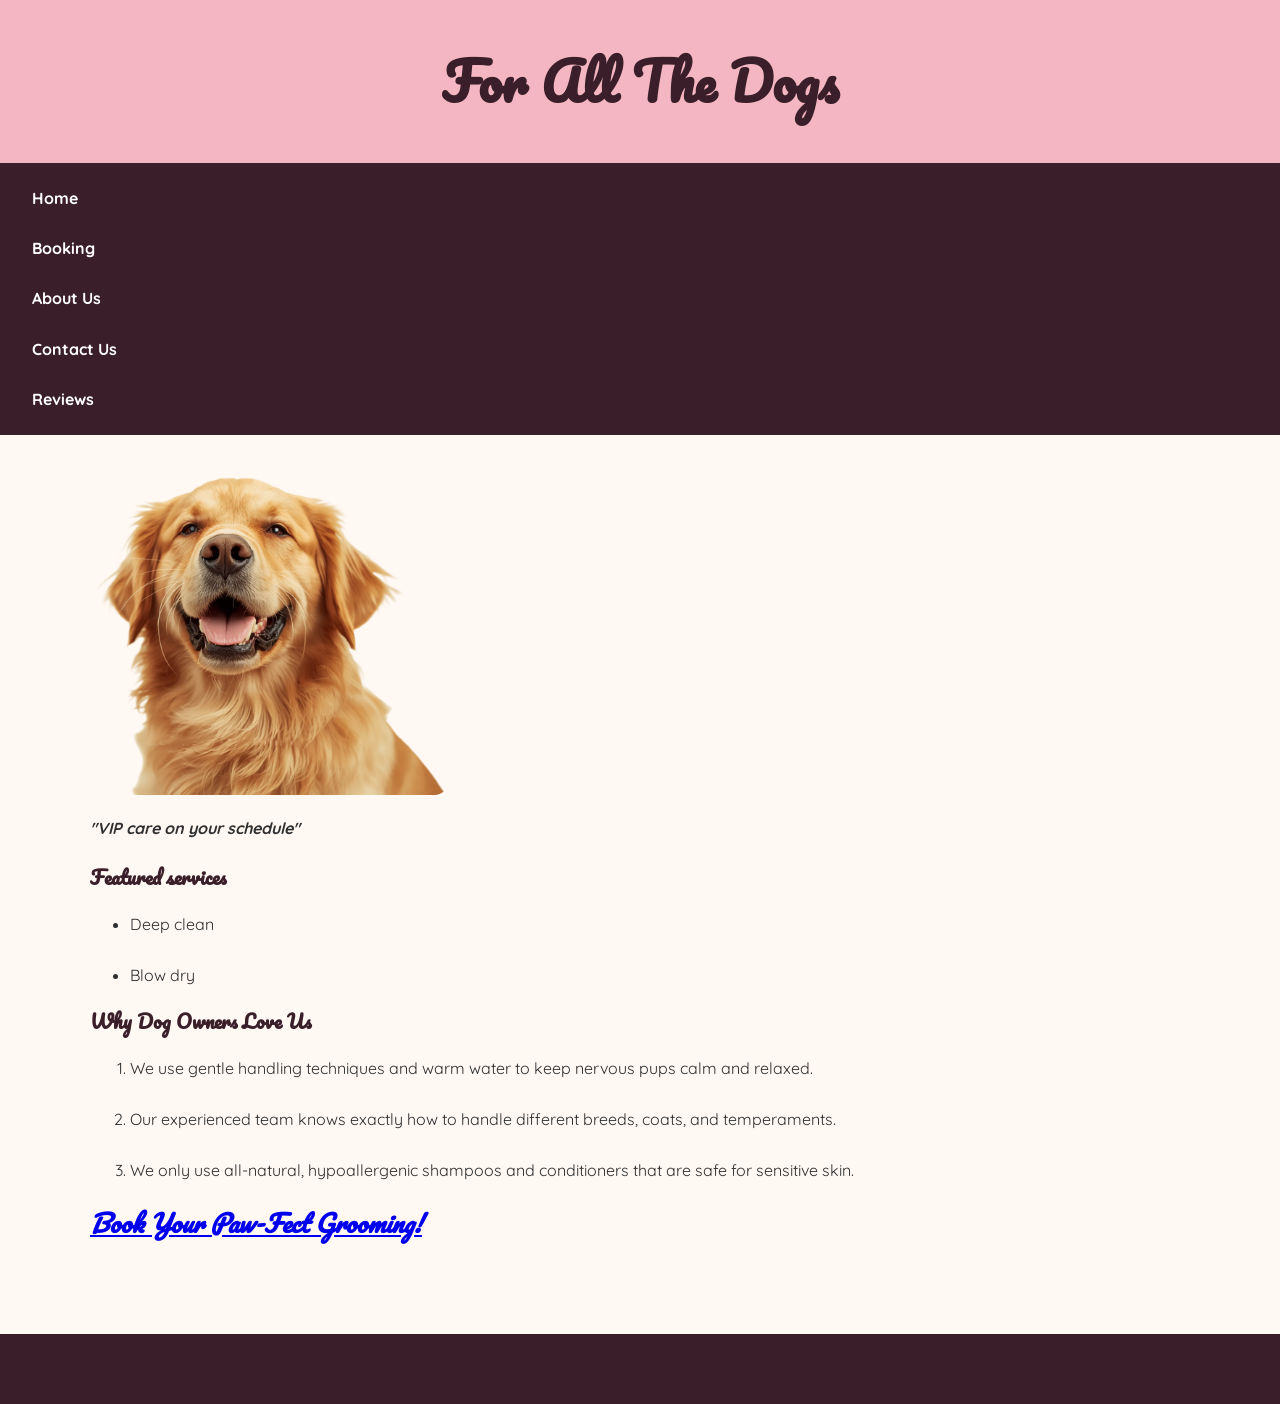
==== docs/index.html @ f2455f7e "testing to see if changing the link to stylesheet in index fixes it in pages" ====
<!DOCTYPE html>
<html lang="en">

<head>
<meta charset="UTF-8">
<title></title>
<link rel="stylesheet" href="css/styles.css">
</head>

<body>

<a class="skip" href="#main-content">
Skip to main content
</a>

<header>
<h1>For All The Dogs</h1>
</header>

<nav>
<a href="index.html">Home</a>
<a href="booking.html">Booking</a>
<a href="about.html">About Us</a>
<a href="contact.html">Contact Us</a>
<a href="reviews.html">Reviews</a>
</nav>

<main id="main-content">
<img class="hero-image"
 src="../images/dog.png"
alt="Happy dog ready for grooming">
<div>
<h4><i>"VIP care on your schedule"</i></h4>
<h3>Featured services</h3>
<ul>
<li>Deep clean</li>
<br>
<li>Blow dry</li>
</ul>
</div>
<h3>Why Dog Owners Love Us</h3>
<ol>
<li>We use gentle handling techniques and warm water to keep nervous pups calm and relaxed.</li>
<br>
<li>Our experienced team knows exactly how to handle different breeds, coats, and temperaments.</li>
<br>
<li>We only use all-natural, hypoallergenic shampoos and conditioners that are safe for sensitive skin.</li>
</ol>
<h2><i><a href="booking.html">Book Your Paw-Fect Grooming!</a></i></h2>
</main>

<footer>
</footer>

</body>

</html>
---- docs/css/styles.css ----
/* Google Fonts: Quicksand for body text and Pacifico for headings. */
@import url('https://fonts.googleapis.com/css2?family=Pacifico&family=Quicksand:wght@400;500;600;700&display=swap');

/* For All The Dogs - Group Project Styles
   External stylesheet using CSS Flexbox and responsive media queries.
   Responsive layout targets: desktop, tablet, and mobile.
*/

* {
    box-sizing: border-box;
}

html {
    scroll-behavior: smooth;
}

body {
    margin: 0;
    font-family: "Quicksand", Arial, Helvetica, sans-serif;
    line-height: 1.6;
    color: #2f2f2f;
    background: #fff8f3;
}

img {
    display: block;
    max-width: 100%;
    height: auto;
}

.hero-image {
    display: block;
    width: min(100%, 360px);
    max-width: 100%;
    height: clamp(220px, 28vw, 320px);
    aspect-ratio: 987 / 876;
    object-fit: cover;
    object-position: center;
    border-radius: 1rem;
}

header {
    background: #f4b6c2;
    color: #3a1f2a;
    padding: 2.5rem 1rem;
    text-align: center;
}

header h1 {
    margin: 0;
    font-family: "Pacifico", cursive;
    font-size: clamp(2rem, 5vw, 3.25rem);
}

nav {
    display: flex;
    justify-content: center;
    align-items: center;
    flex-wrap: wrap;
    gap: 0.5rem;
    padding: 0.75rem 1rem;
    background: #3a1f2a;
}

nav a {
    color: #ffffff;
    text-decoration: none;
    font-weight: 700;
    padding: 0.65rem 1rem;
    border-radius: 0.5rem;
}

nav a:hover,
nav a:focus-visible {
    background: #f4b6c2;
    color: #3a1f2a;
}

main {
    width: min(1100px, 92%);
    margin: 0 auto;
    padding: 2.5rem 0;
}

main h2,
main h3 {
    color: #3a1f2a;
    font-family: "Pacifico", cursive;
}

.skip {
    position: absolute;
    left: -9999px;
    top: 0;
    z-index: 1000;
    background: #ffffff;
    color: #3a1f2a;
    padding: 0.75rem 1rem;
}

.skip:focus {
    left: 1rem;
    top: 1rem;
}

.hero {
    display: flex;
    align-items: center;
    justify-content: space-between;
    gap: 2rem;
    padding: 2rem;
    margin-bottom: 2rem;
    background: #ffffff;
    border-radius: 1rem;
    box-shadow: 0 4px 16px rgba(58, 31, 42, 0.1);
}

.hero-content {
    flex: 1 1 55%;
    min-width: 0;
}

.hero-image {
    flex: 0 1 360px;
    width: min(100%, 360px);
    max-width: 100%;
    height: clamp(220px, 28vw, 320px);
    aspect-ratio: 987 / 876;
    object-fit: cover;
    object-position: center;
    border-radius: 1rem;
    image-rendering: auto;
}

.feature-list,
.value-list {
    display: flex;
    flex-wrap: wrap;
    gap: 1rem;
    padding: 0;
    list-style-position: inside;
}

.feature-list li,
.value-list li {
    flex: 1 1 220px;
    padding: 1rem;
    background: #ffffff;
    border-radius: 0.75rem;
    box-shadow: 0 2px 10px rgba(58, 31, 42, 0.08);
}

.cta {
    display: inline-block;
    margin-top: 1rem;
    padding: 0.8rem 1.1rem;
    background: #3a1f2a;
    color: #ffffff;
    border-radius: 0.5rem;
    text-decoration: none;
    font-weight: 700;
}

.cta:hover,
.cta:focus-visible {
    background: #5a3042;
}

.team {
    display: flex;
    flex-wrap: wrap;
    gap: 1rem;
}

.team-member {
    flex: 1 1 220px;
    padding: 1rem;
    background: #ffffff;
    border-left: 5px solid #f4b6c2;
    border-radius: 0.75rem;
}

.team-member h3,
.team-member p {
    margin: 0.25rem 0;
}

.package-section {
    margin-bottom: 2rem;
}

.package-grid {
    display: flex;
    flex-wrap: wrap;
    gap: 1rem;
}

.service-card {
    flex: 1 1 300px;
    min-width: 0;
    padding: 1rem;
    background: #ffffff;
    border: 2px solid #f0d8df;
    border-radius: 0.75rem;
}

.service-card input {
    margin-right: 0.5rem;
}

.service-label {
    display: flex;
    flex-wrap: wrap;
    gap: 0.4rem 0.7rem;
    cursor: pointer;
}

.service-label > span:first-of-type {
    font-weight: 700;
}

.service-desc {
    flex-basis: 100%;
    color: #555555;
}

.contact-grid {
    display: flex;
    flex-wrap: wrap;
    gap: 1.5rem;
}

.contact-card {
    flex: 1 1 300px;
    padding: 1.5rem;
    background: #ffffff;
    border-radius: 0.75rem;
    box-shadow: 0 2px 10px rgba(58, 31, 42, 0.08);
}

.review-list {
    display: flex;
    flex-wrap: wrap;
    gap: 1.5rem;
}

.review-bubble {
    flex: 1 1 420px;
    padding: 1.5rem;
    background: #ffffff;
    border-radius: 1rem;
    box-shadow: 0 4px 14px rgba(58, 31, 42, 0.1);
}

.review-stars {
    color: #c78b00;
    font-size: 1.25rem;
    letter-spacing: 0.15rem;
}

.review-text {
    font-style: italic;
}

.review-author {
    font-weight: 700;
}

footer {
    min-height: 70px;
    margin-top: 2rem;
    padding: 1.5rem;
    text-align: center;
    background: #3a1f2a;
}

/* Tablet: stack the hero and allow navigation links to wrap. */
@media (max-width: 768px) {
    main {
        width: 90%;
    }

    .hero-image {
        width: min(100%, 450px);
        margin-left: auto;
        margin-right: auto;
    }
}

@media (max-width: 480px) {
    main {
        width: 94%;
        padding: 1.5rem 0;
    }

    .hero-image {
        width: 100%;
        max-width: 400px;
        margin-left: auto;
        margin-right: auto;
    }
}

    .feature-list,
    .value-list,
    .package-grid,
    .team,
    .contact-grid,
    .review-list {
        flex-direction: column;
    }

    .feature-list li,
    .value-list li,
    .service-card,
    .team-member,
    .contact-card,
    .review-bubble {
        flex-basis: auto;
        width: 100%;
    }

    nav {
        flex-direction: column;
        gap: 0.25rem;
    }

    nav a {
        width: 100%;
    }
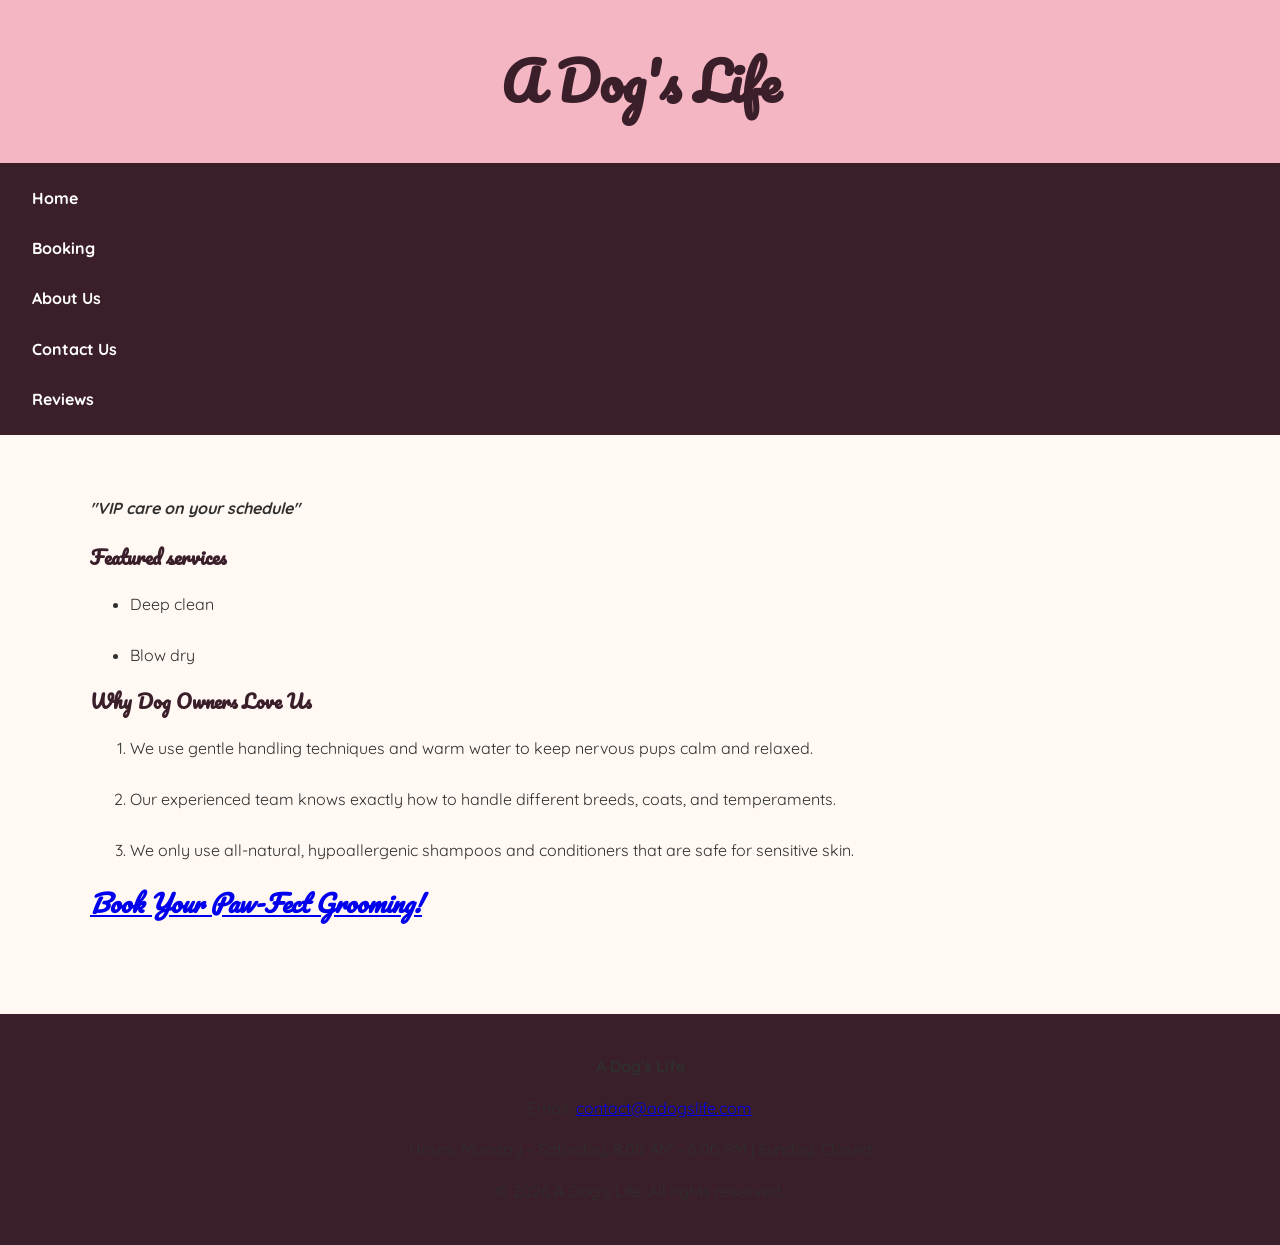
==== commit 6777ea10: "Fixed the problems required." ====
--- a/docs/index.html
+++ b/docs/index.html
@@ -14,7 +14,7 @@
 </a>
 
 <header>
-<h1>For All The Dogs</h1>
+<h1>A Dog's Life</h1>
 </header>
 
 <nav>
@@ -26,9 +26,6 @@
 </nav>
 
 <main id="main-content">
-<img class="hero-image"
- src="../images/dog.png"
-alt="Happy dog ready for grooming">
 <div>
 <h4><i>"VIP care on your schedule"</i></h4>
 <h3>Featured services</h3>
@@ -50,6 +47,10 @@
 </main>
 
 <footer>
+  <p><strong>A Dog's Life</strong></p>
+  <p>Email: <a href="mailto:contact@adogslife.com">contact@adogslife.com</a></p>
+  <p>Hours: Monday – Saturday, 8:00 AM – 6:00 PM | Sunday: Closed</p>
+  <p>&copy; 2026 A Dog's Life. All rights reserved.</p>
 </footer>
 
 </body>
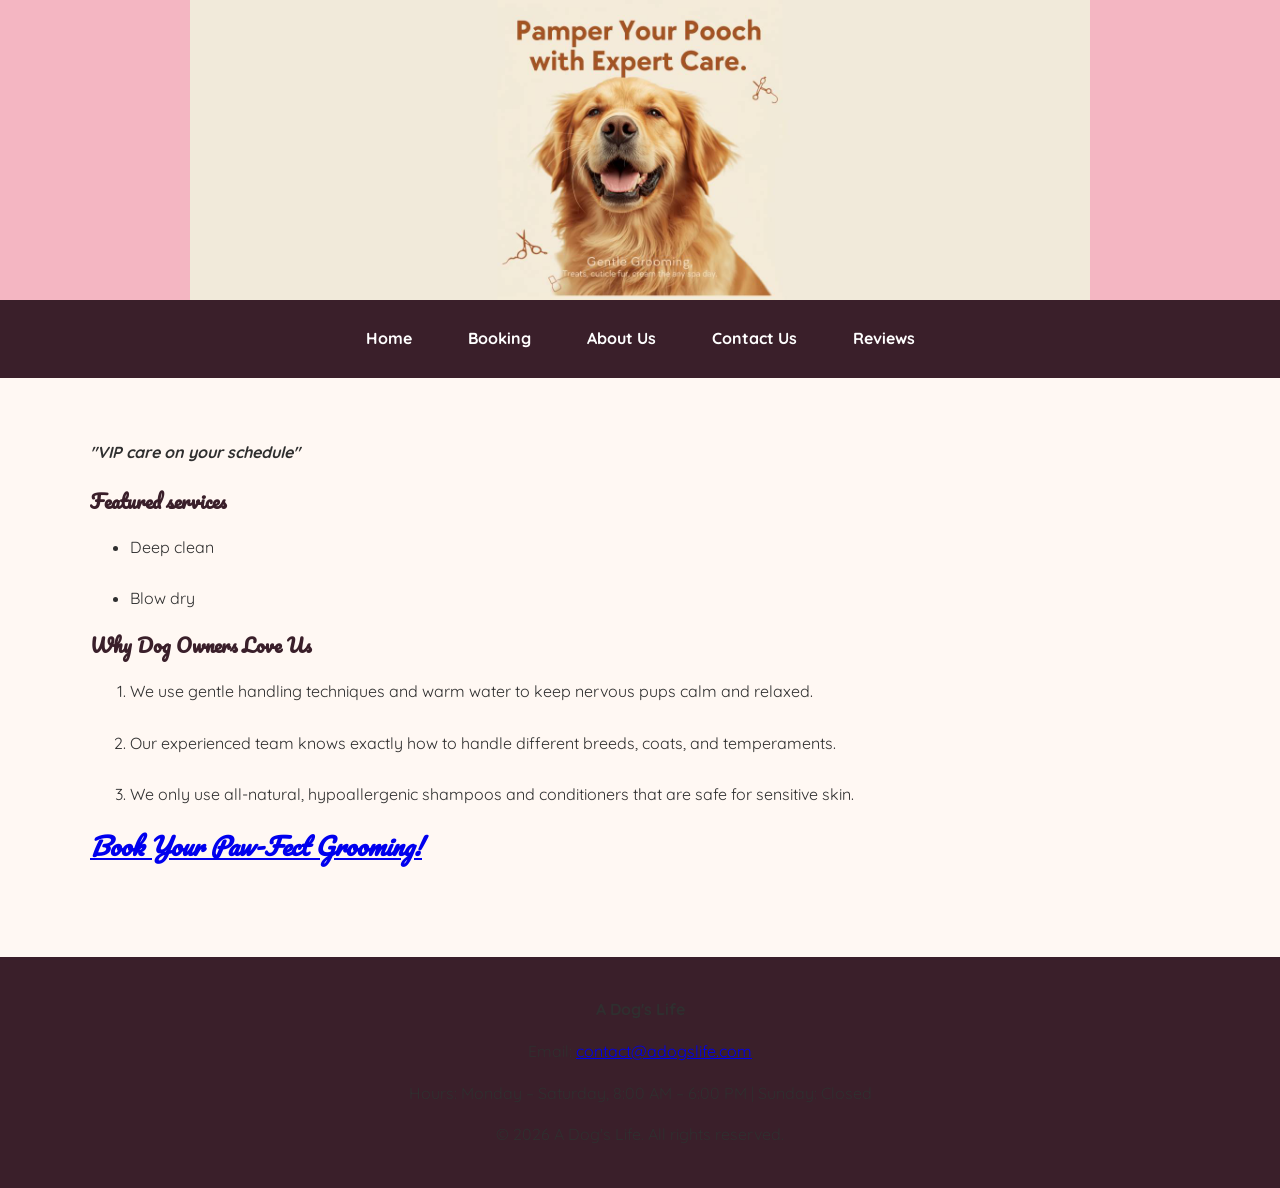
==== commit 8da2befd: "fixed the header, made it an img and added alt text. gave the header img a class of "visually-hidden" ====
--- a/docs/index.html
+++ b/docs/index.html
@@ -3,7 +3,8 @@
 
 <head>
 <meta charset="UTF-8">
-<title></title>
+<meta name="viewport" content="width=device-width, initial-scale=1">
+<title>A Dog's Life</title>
 <link rel="stylesheet" href="css/styles.css">
 </head>
 
@@ -14,7 +15,8 @@
 </a>
 
 <header>
-<h1>A Dog's Life</h1>
+    <h1 class="visually-hidden">A Dog's Life</h1>
+   <img src="images/header.jpg" alt="Smiling golden retriever with the words: Pamper Your Pooch with Expert Care.">
 </header>
 
 <nav>
--- a/docs/css/styles.css
+++ b/docs/css/styles.css
@@ -40,9 +40,7 @@
 }
 
 header {
-    background: #f4b6c2;
-    color: #3a1f2a;
-    padding: 2.5rem 1rem;
+    background-color: #f4b6c2;
     text-align: center;
 }
 
@@ -52,14 +50,31 @@
     font-size: clamp(2rem, 5vw, 3.25rem);
 }
 
+header img {
+  display: block;
+  width: 100%;
+  max-width: 900px;
+  height: auto;
+  margin: 0 auto;
+}
+
+.visually-hidden {
+  position: absolute;
+  width: 1px;
+  height: 1px;
+  overflow: hidden;
+  clip: rect(0 0 0 0);
+  white-space: nowrap;
+}
+
 nav {
-    display: flex;
+    background-color: #3a1f2a;
+    display: flex;
+    flex-direction: row;
     justify-content: center;
-    align-items: center;
-    flex-wrap: wrap;
-    gap: 0.5rem;
-    padding: 0.75rem 1rem;
-    background: #3a1f2a;
+    flex-wrap: wrap;
+    gap: 1.5rem;
+    padding: 1rem;
 }
 
 nav a {
@@ -287,10 +302,16 @@
     }
 }
 
-@media (max-width: 480px) {
+@media (max-width: 600px) {
     main {
         width: 94%;
         padding: 1.5rem 0;
+    }
+
+    nav {
+    flex-direction: column;
+    align-items: center;
+    gap: 0.75rem;
     }
 
     .hero-image {
@@ -299,7 +320,6 @@
         margin-left: auto;
         margin-right: auto;
     }
-}
 
     .feature-list,
     .value-list,
@@ -320,13 +340,13 @@
         width: 100%;
     }
 
-    nav {
-        flex-direction: column;
-        gap: 0.25rem;
-    }
-
     nav a {
         width: 100%;
-    }
-
-
+        text-align: center;
+    }
+
+}
+
+    
+
+
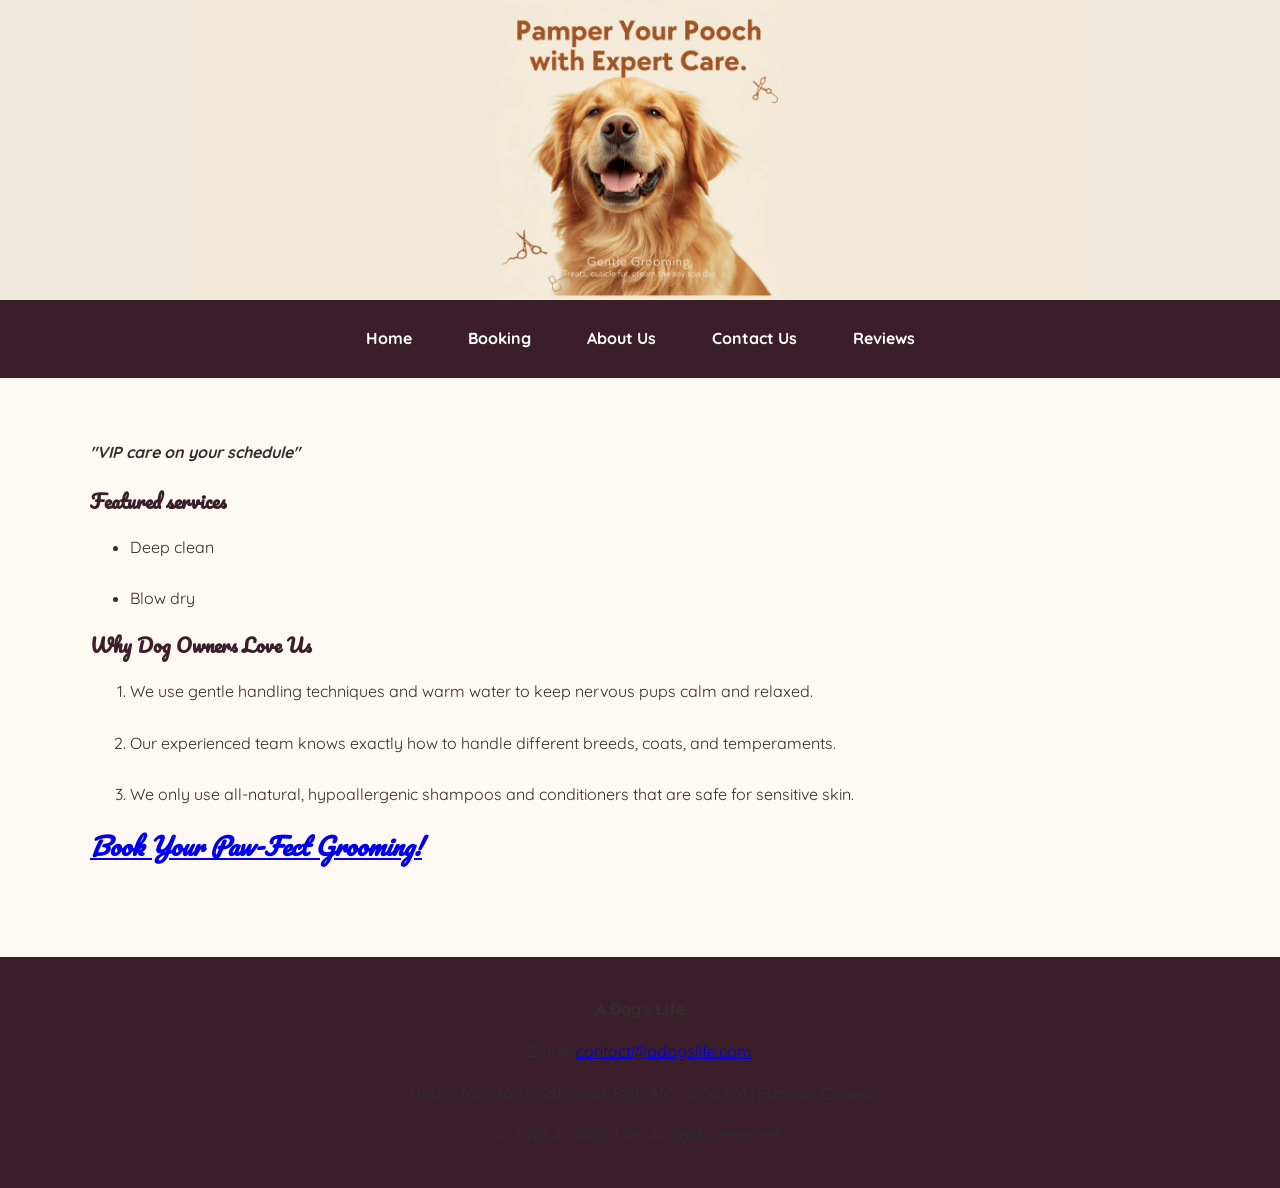
==== commit c9ee9591: "Added viewport meta tag to every page, fixed some unclosed tags in booking.html." ====
--- a/docs/index.html
+++ b/docs/index.html
@@ -6,6 +6,7 @@
 <meta name="viewport" content="width=device-width, initial-scale=1">
 <title>A Dog's Life</title>
 <link rel="stylesheet" href="css/styles.css">
+<meta name="viewport" content="width=device-width, initial-scale=1.0">
 </head>
 
 <body>
--- a/docs/css/styles.css
+++ b/docs/css/styles.css
@@ -40,7 +40,7 @@
 }
 
 header {
-    background-color: #f4b6c2;
+    background-color: #f0eadd;
     text-align: center;
 }
 
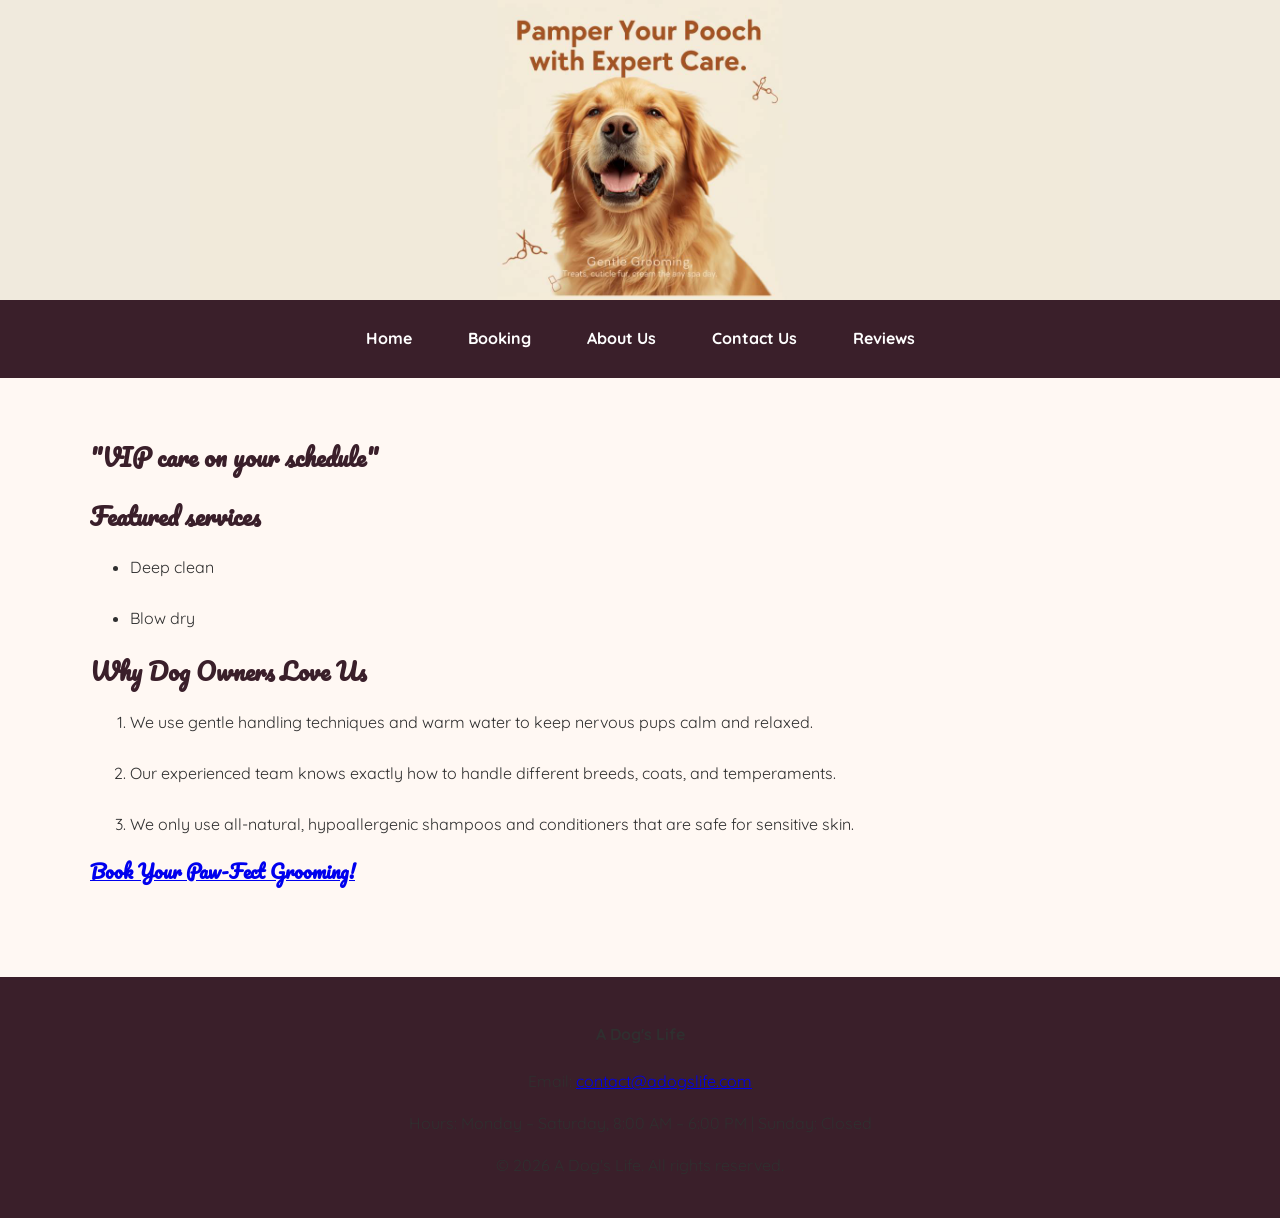
==== commit 208fd2aa: "Did the remaining fixes posted on courseden, also put everything in the accessibility checker and fi" ====
--- a/docs/index.html
+++ b/docs/index.html
@@ -30,15 +30,15 @@
 
 <main id="main-content">
 <div>
-<h4><i>"VIP care on your schedule"</i></h4>
-<h3>Featured services</h3>
+<h2>"VIP care on your schedule"</h2>
+<h2>Featured services</h2>
 <ul>
 <li>Deep clean</li>
 <br>
 <li>Blow dry</li>
 </ul>
 </div>
-<h3>Why Dog Owners Love Us</h3>
+<h2>Why Dog Owners Love Us</h2>
 <ol>
 <li>We use gentle handling techniques and warm water to keep nervous pups calm and relaxed.</li>
 <br>
@@ -46,11 +46,11 @@
 <br>
 <li>We only use all-natural, hypoallergenic shampoos and conditioners that are safe for sensitive skin.</li>
 </ol>
-<h2><i><a href="booking.html">Book Your Paw-Fect Grooming!</a></i></h2>
+<h3><strong><a href="booking.html">Book Your Paw-Fect Grooming!</a></strong></h3>
 </main>
 
 <footer>
-  <p><strong>A Dog's Life</strong></p>
+  <h4><strong>A Dog's Life</strong></h4>
   <p>Email: <a href="mailto:contact@adogslife.com">contact@adogslife.com</a></p>
   <p>Hours: Monday – Saturday, 8:00 AM – 6:00 PM | Sunday: Closed</p>
   <p>&copy; 2026 A Dog's Life. All rights reserved.</p>
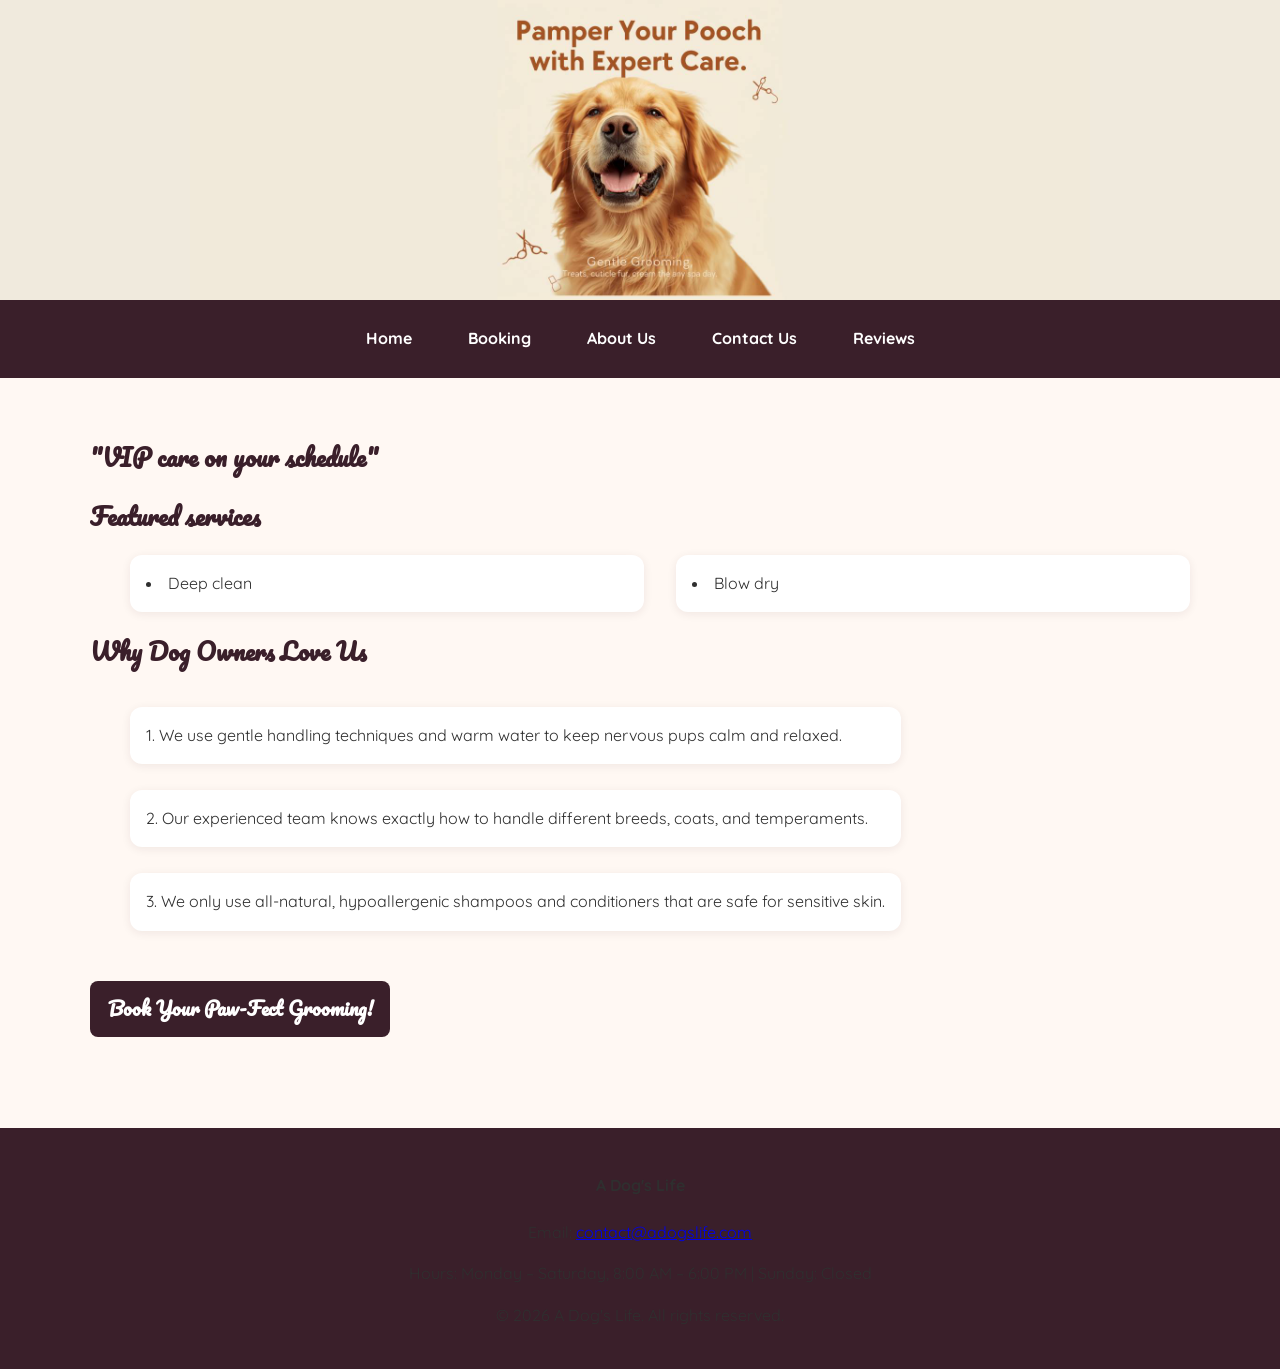
==== commit cfaf0104: "Added some missing class references." ====
--- a/docs/index.html
+++ b/docs/index.html
@@ -33,12 +33,15 @@
 <h2>"VIP care on your schedule"</h2>
 <h2>Featured services</h2>
 <ul>
+  <div class="feature-list li">
 <li>Deep clean</li>
 <br>
 <li>Blow dry</li>
 </ul>
 </div>
+</div>
 <h2>Why Dog Owners Love Us</h2>
+<div class="value-list li">
 <ol>
 <li>We use gentle handling techniques and warm water to keep nervous pups calm and relaxed.</li>
 <br>
@@ -46,7 +49,8 @@
 <br>
 <li>We only use all-natural, hypoallergenic shampoos and conditioners that are safe for sensitive skin.</li>
 </ol>
-<h3><strong><a href="booking.html">Book Your Paw-Fect Grooming!</a></strong></h3>
+</div>
+<h3><strong><a href="booking.html" class="cta">Book Your Paw-Fect Grooming!</a></strong></h3>
 </main>
 
 <footer>
